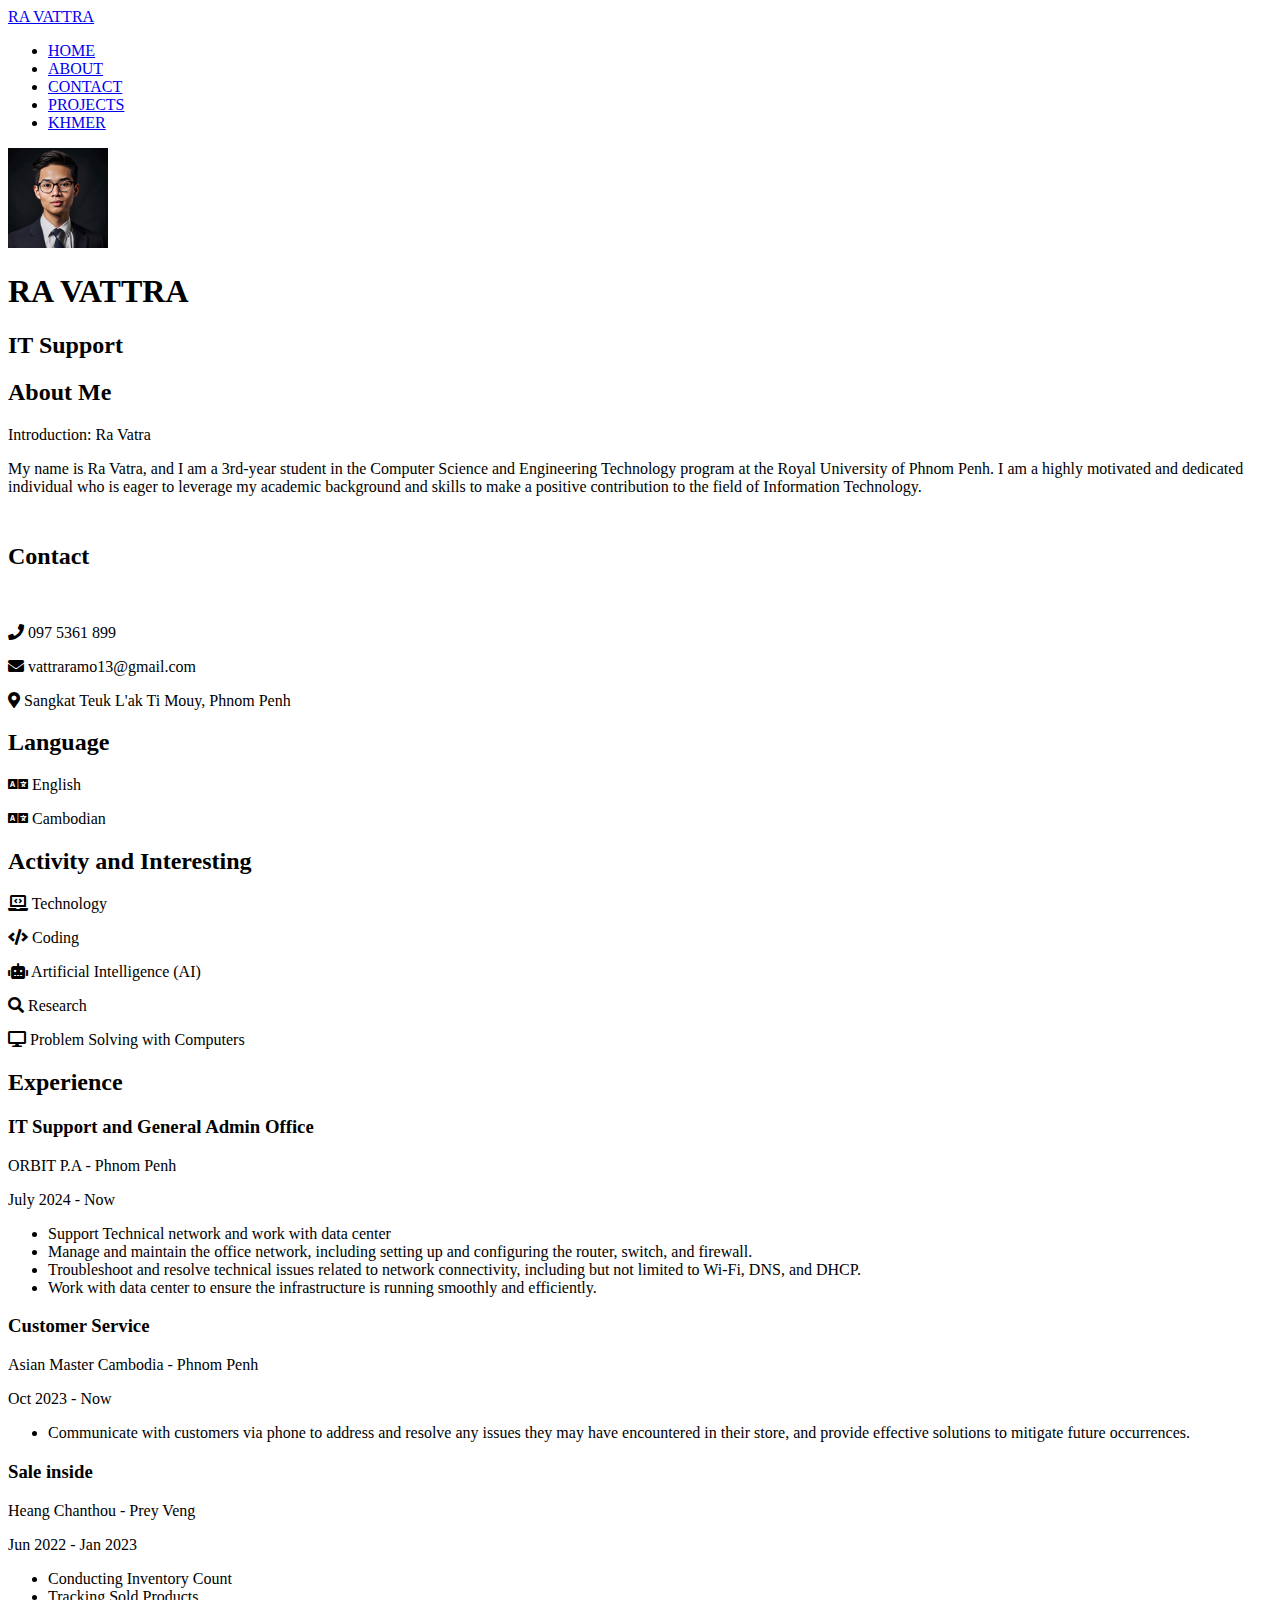
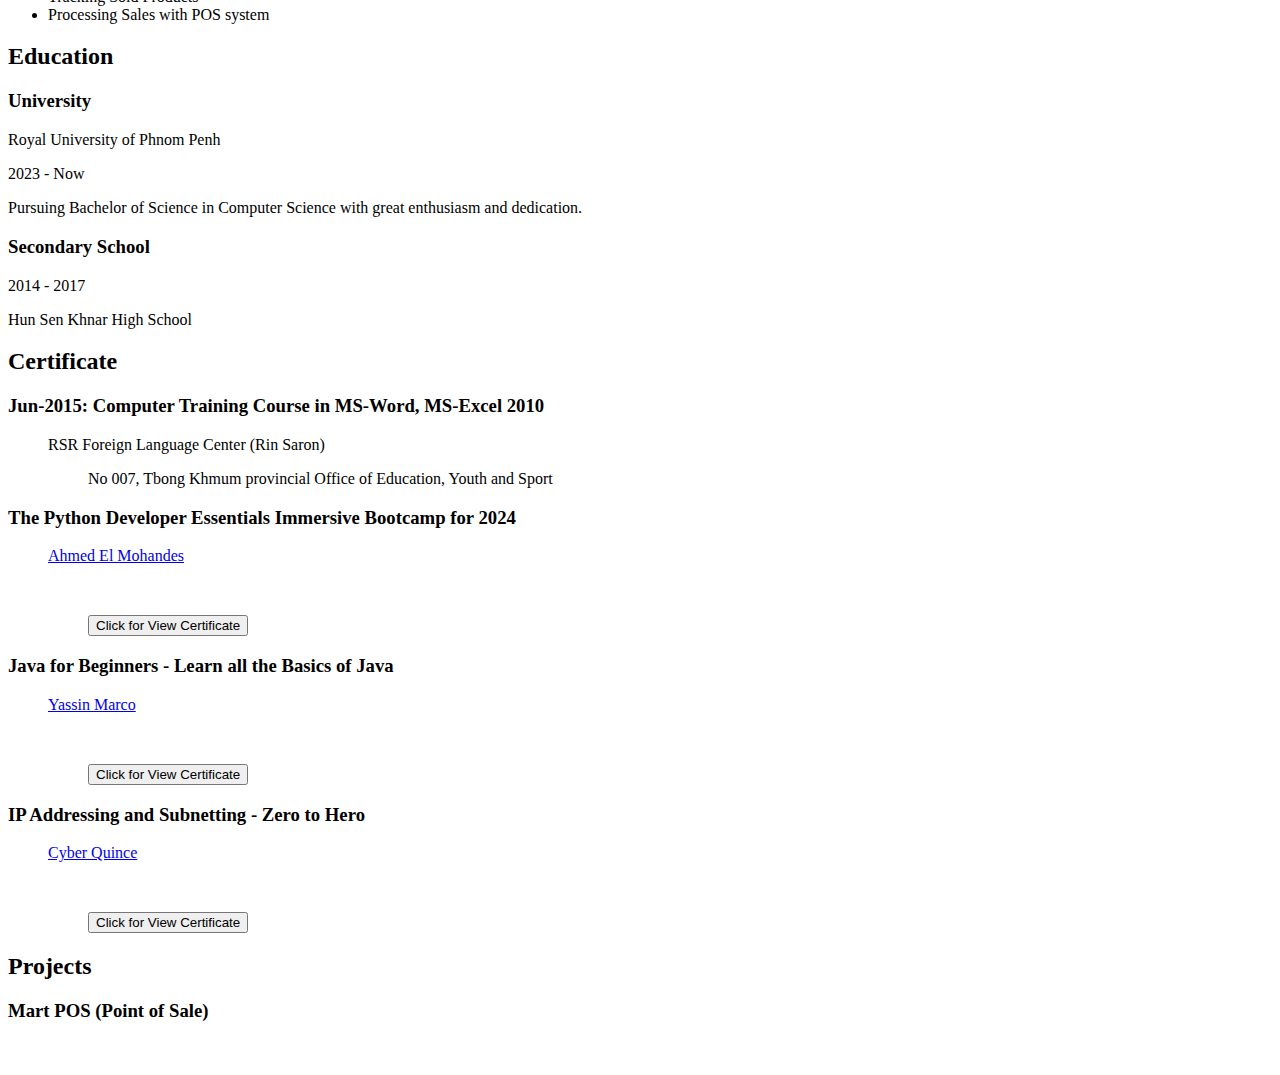
==== index.html @ f2506e22 "All page are auto refresh now I want to disable it." ====
<!DOCTYPE html>
<html lang="en">

<head>
    <meta charset="UTF-8">
    <meta name="robots" content="index, follow">
    <meta name="googlebot" content="index, follow">
    <meta name="google" content="notranslate">
    <meta name="viewport" content="width=device-width, initial-scale=1.0"> <!--use to scale for every devices-->
    <meta name="author" content="Ra Vatra">
    <meta name="description"
        content="Resume: Introduction: Ra Vatra

    My name is Ra Vatra, and I am a 3rd-year student in the Computer Science and Engineering Technology program at the Royal University of Phnom Penh. I am a highly motivated and dedicated individual who is eager to leverage my academic background and skills to make a positive contribution to the field of Information Technology.">
    <meta name="keyword" content="Vattra's Resume Website, Ra Vatra,Vattra F5, Vattra F4, Vattra Ra, Ra Vatra Rupp,">
    <!-- <meta http-equiv="refresh" content="120;url=https://vattraf4.github.io/Portfiliov2/"> -->

    <title>
        Resume-English
    </title>
    <link href="https://cdnjs.cloudflare.com/ajax/libs/font-awesome/5.15.3/css/all.min.css" rel="stylesheet" />
    <link rel="stylesheet" href="resume.css">
    <link rel="icon" href="Source/icon/fav-image.png">
</head>


<body>
    <nav>
        <div class="logo">
            <a href="https://vattraf4.github.io/Portfiliov2/">RA VATTRA</a>
        </div>
        <ul class="menu">
            <li><a href="#">HOME</a></li>
            <li><a href="#about-me">ABOUT</a></li>
            <li><a href="#contact-info">CONTACT</a></li>
            <li><a href="#project-item">PROJECTS</a></li>
            <li><a href="VersionKhmer.html">KHMER</a>
            </li>

        </ul>
    </nav>
    <div class="container">
        <div class="left-section">
            <a href="https://github.com/VattraF4">
                <img alt="Profile picture of Ra Vatra, a third-year Computer Science and Engineering student" class="profile-pic" height="100" src="Source/profile.jpg" width="100" />
            </a>
                
            <div class="name-title" id="name-title">
                <h1>
                    RA VATTRA
                </h1>
                <h2>
                    IT Support
                </h2>
            </div>
            <div class="about-me" id="about-me">
                <h2 class="section-title">
                    About Me
                </h2>
                <p>
                    Introduction: Ra Vatra
                </p>
                <p>
                    My name is Ra Vatra, and I am a 3rd-year student in the Computer Science and Engineering Technology
                    program
                    at the Royal
                    University of Phnom Penh. I am a highly motivated and dedicated individual who is eager to leverage
                    my
                    academic background and skills to make a positive contribution to the field of Information
                    Technology.
                </p>
            </div>
            <div class="contact-info" id="contact-info">
                <h2 class="section-title"><br>
                    Contact
                </h2><br>
                <p>
                    <i class="fas fa-phone">
                    </i>
                    097 5361 899
                </p>
                <p>
                    <i class="fas fa-envelope"> <!-- mail icon-->
                    </i>
                    vattraramo13@gmail.com
                </p>
                <p>
                    <i class="fas fa-map-marker-alt"> <!-- map location icon with cloudfla-->
                    </i>
                    Sangkat Teuk L'ak Ti Mouy, Phnom Penh
                </p>
            </div>
            <div class="languages">
                <h2 class="section-title">
                    Language
                </h2>
                <p>
                    <i class="fas fa-language">
                    </i>
                    English
                </p>
                <p>
                    <i class="fas fa-language">
                    </i>
                    Cambodian
                </p>
            </div>
            <div class="activities">
                <h2 class="section-title">
                    Activity and Interesting
                </h2>
                <p>
                    <i class="fas fa-laptop-code"> <!-- laptop icon-->
                    </i>
                    Technology
                </p>
                <p>
                    <i class="fas fa-code"> <!-- code icon-->
                    </i>
                    Coding
                </p>
                <p>
                    <i class="fas fa-robot"> <!-- robot icon-->
                    </i>
                    Artificial Intelligence (AI)
                </p>
                <p>
                    <i class="fas fa-search"> <!-- search icon-->
                    </i>
                    Research
                </p>
                <p>
                    <i class="fas fa-desktop"> <!-- desktop icon-->
                    </i>
                    Problem Solving with Computers
                </p>
            </div>
        </div>
        <div class="right-section">
            <div class="experience">
                <h2 class="section-title">
                    Experience
                </h2>
                <div class="experience-item">
                    <h3>
                        IT Support and General Admin Office
                    </h3>
                    <p>
                        ORBIT P.A - Phnom Penh
                    </p>
                    <p>
                        July 2024 - Now
                    </p>
                    <ul>

                        <li>Support Technical network and work with data center</li>


                        <li> Manage and maintain the office network, including setting up and configuring the router,
                            switch,
                            and firewall.
                        </li>

                        <li>
                            Troubleshoot and resolve technical issues related to network connectivity, including but not
                            limited to Wi-Fi, DNS, and DHCP.
                        </li>

                        <li>
                            Work with data center to ensure the infrastructure is running smoothly and efficiently.
                        </li>
                    </ul>
                    <!-- <p>
                            Communicate with customers via phone to address and resolve any issues they may have encountered
                            in their store, and provide effective solutions to mitigate future occurrences.
                        </p> -->
                </div>
                <div class="experience-item">
                    <h3>
                        Customer Service
                    </h3>
                    <p>
                        Asian Master Cambodia - Phnom Penh
                    </p>
                    <p>
                        Oct 2023 - Now
                    </p>
                    <ul>
                        <li> Communicate with customers via phone to address and resolve any issues they may have
                            encountered
                            in their store, and provide effective solutions to mitigate future occurrences.
                        </li>
                    </ul>
                </div>
                <div class="experience-item">
                    <h3>
                        Sale inside
                    </h3>
                    <p>
                        Heang Chanthou - Prey Veng
                    </p>
                    <p>
                        Jun 2022 - Jan 2023
                    </p>
                    <ul>
                        <li>
                            Conducting Inventory Count
                        </li>
                        <li>
                            Tracking Sold Products
                        </li>
                        <li>
                            Processing Sales with POS system
                        </li>
                    </ul>
                </div>
            </div>
            <div class="education">
                <h2 class="section-title">
                    Education
                </h2>
                <div class="education-item">
                    <h3>
                        University
                    </h3>
                    <p>Royal University of Phnom Penh</p>
                    <p>
                        2023 - Now
                    </p>
                    <p1>
                        Pursuing Bachelor of Science in Computer Science with great enthusiasm and dedication.
                    </p1>
                </div>
                <div class="education-item">
                    <h3>
                        Secondary School
                    </h3>
                    <p>
                        2014 - 2017
                    </p>
                    <p>
                        Hun Sen Khnar High School
                    </p>
                </div>
            </div>
            <div class="certificates">
                <h2 class="section-title">
                    Certificate
                </h2>
                <section>

                    <div class="certificate-item">
                        <div class="certificate-item">
                            <div class="Academy">

                                <h3>
                                    Jun-2015: Computer Training Course in MS-Word, MS-Excel 2010
                                </h3>

                                <ul>
                                    <p>
                                        RSR Foreign Language Center (Rin Saron)
                                    </p>
                                    <ul>
                                        <p1>
                                            No 007, Tbong Khmum provincial Office of Education, Youth and Sport
                                            <!-- អត្តលេខ​ ០០៧ ខេត្តត្បូងឃ្មុំ ការិយាល័យ អប់រំយុវជន និង កីឡា -->
                                            <!-- អត្តលេខ ០០៧, ការិយាល័យអប់រំ យុវជន និងកីឡា ខេត្តត្បូងឃ្មុំ -->
                                        </p1>
                                    </ul>
                                </ul>
                            </div>
                        </div>
                        <div class="Academy">
                            <h3>
                                The Python Developer Essentials Immersive Bootcamp for 2024
                            </h3>
                            <ul>
                                <p>
                                    <a href="https://www.udemy.com/user/ahmed-ibrahim-94/" rel="noopener noreferrer">Ahmed El Mohandes</a>
                                </p>
                                <ul>
                                    <img src="https://img-c.udemycdn.com/course/240x135/3836058_d68f_8.jpg" alt=""
                                        srcset="https://img-c.udemycdn.com/course/240x135/3836058_d68f_8.jpg 1x, 
                                            https://img-c.udemycdn.com/course/480x270/3836058_d68f_8.jpg 2x">

                                    </img>
                                    <p>
                                        <a href="http://ude.my/UC-ab2c2c1c-1e50-4661-8721-1582f5e55881" target="_blank">
                                            <button class="button"> Click for View Certificate</button>

                                            <!-- http://ude.my/UC-ab2c2c1c-1e50-4661-8721-1582f5e55881 -->
                                        </a>
                                    </p>
                                </ul>
                            </ul>

                        </div>
                    </div>
                    <div class="certificate-item">
                        <div class="Academy">
                            <h3>
                                Java for Beginners - Learn all the Basics of Java
                            </h3>
                            <ul>
                                <p>
                                    <a href="https://www.udemy.com/user/ataouyl-yassin/" rel="noopener noreferrer"> Yassin Marco</a>

                                </p>
                                <ul>
                                    <img src="https://img-c.udemycdn.com/course/240x135/3765238_b5df.jpg"
                                        srcset="https://img-c.udemycdn.com/course/240x135/3765238_b5df.jpg 1x, https://img-c.udemycdn.com/course/480x270/3765238_b5df.jpg 2x"
                                        alt=""></img>
                                    <p>
                                        <a href="http://ude.my/UC-34c1ab72-f7eb-4835-ba81-f501e164a16b" target="_blank">
                                            <button class="button"> Click for View Certificate</button>
                                        </a>
                                    </p>
                                </ul>
                            </ul>
                        </div>
                    </div>

                    <div class="certificate-item">

                        <div class="Academy">
                            <h3>
                                IP Addressing and Subnetting - Zero to Hero
                            </h3>
                            <ul>
                                <p>
                                    <a href="https://www.udemy.com/user/cyberquince/" rel="noopener noreferrer"> Cyber Quince</a>
                                </p>
                                <ul>
                                    <img src="https://img-c.udemycdn.com/course/240x135/2205700_7e0c_5.jpg"
                                        srcset="https://img-c.udemycdn.com/course/240x135/2205700_7e0c_5.jpg 1x, https://img-c.udemycdn.com/course/480x270/2205700_7e0c_5.jpg 2x"
                                        alt=""></img>
                                    <p>
                                        <a href=" http://ude.my/UC-e1a15b1d-4b91-4d9f-9cbc-80ab2ee92681"
                                            target="_blank">
                                            <!-- http://ude.my/UC-e1a15b1d-4b91-4d9f-9cbc-80ab2ee92681 -->
                                            <button class="button"> Click for View Certificate</button>

                                        </a>
                                    </p>
                                </ul>
                            </ul>
                        </div>
                    </div>
                </section>
            </div>
            <div>
                <h2 class="section-title">
                    Projects
                </h2>
                <div class="project-item" id="project-item">
                    <h3>
                        Mart POS (Point of Sale)
                    </h3>
                    <p>
                        <a href="https://github.com/Ravatra/Project-1" style="color: #ffffff;">
                            https://github.com/Ravatra/Project-1
                        </a>
                    </p>
                </div>
            </div>
        </div>
</body>

</html>
<!-- <div class="certificate-item">
                                <h3>
                                    Jun-2015: Computer Training Course in MS-Word, MS-Excel 2010
                                </h3>
                                <ul>
                
                                    <li>
                                        RSR Foreign Language Center (Rin Saron)
                                    </li>
                                    <li>
                                        No 007, Tbong Khmum provincial Office of Education, Youth and Sport
                                    </li>
                                </ul>
</div> -->
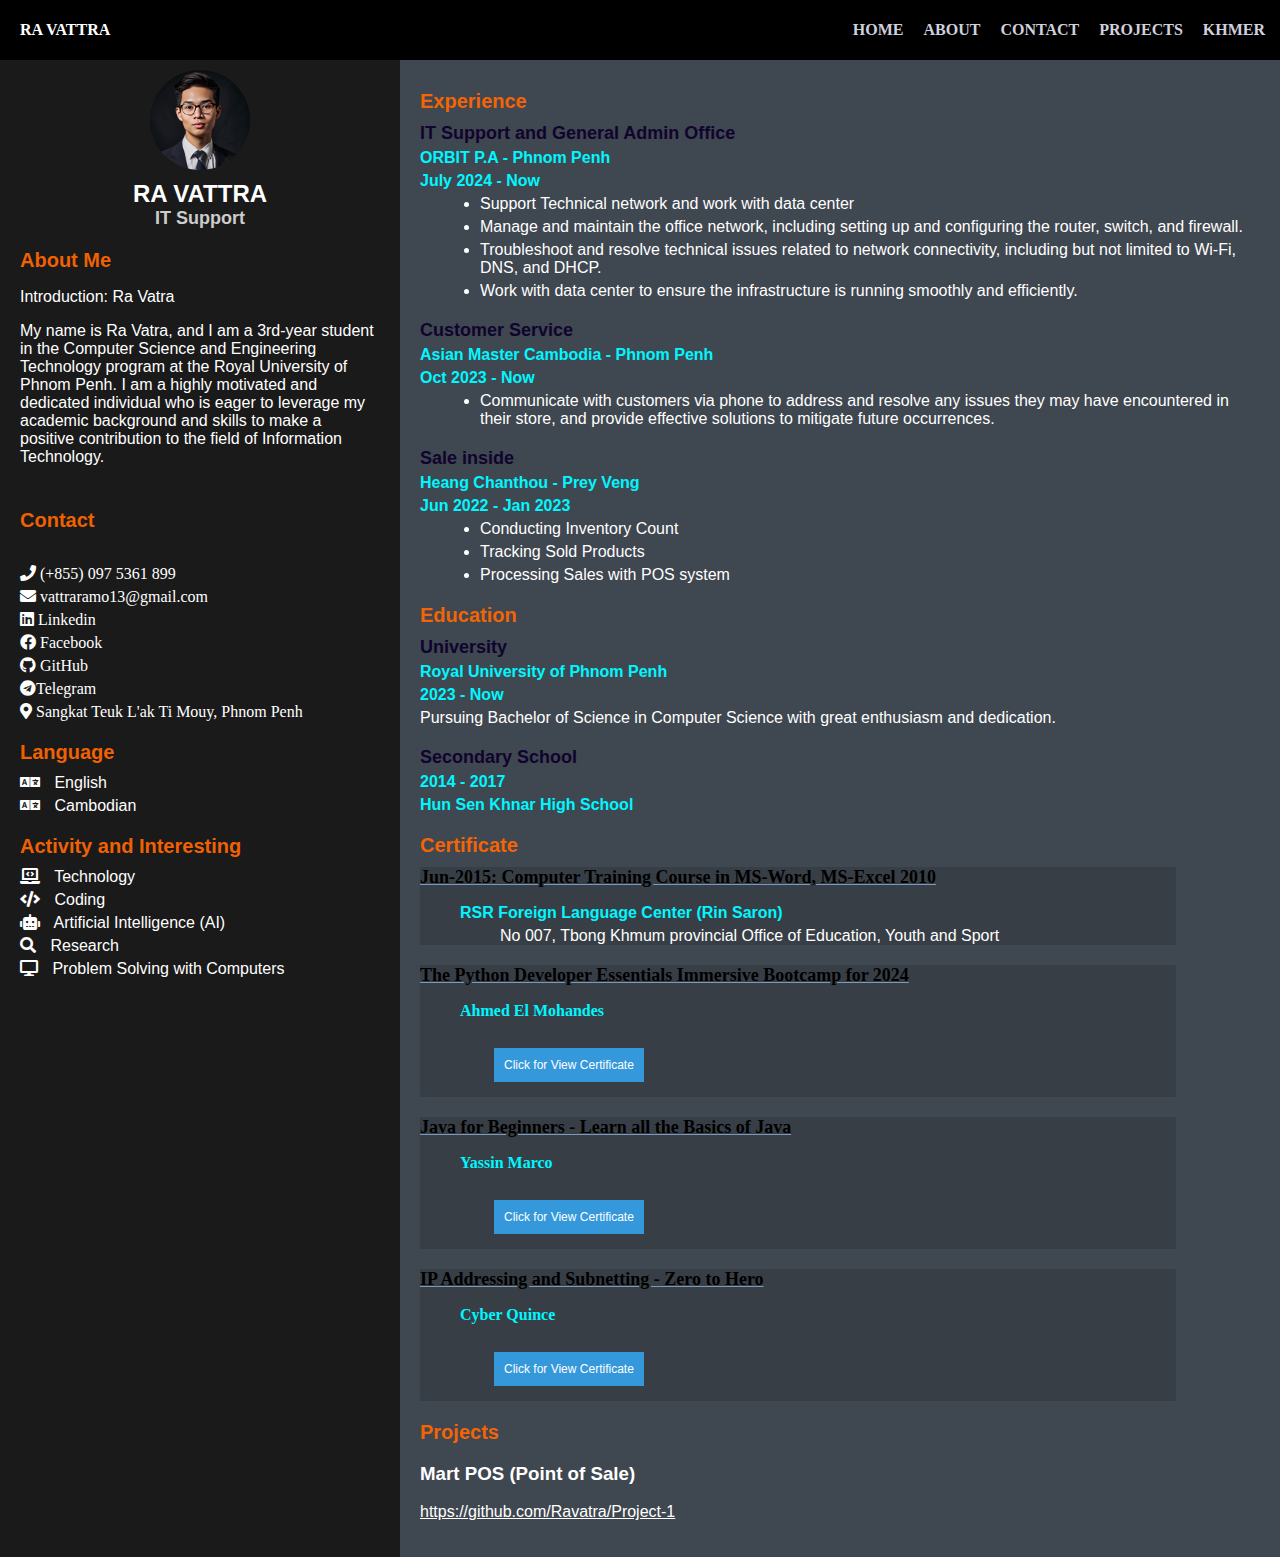
==== commit ce1abb26: "I try to add logo image for google search and chagne color menu" ====
--- a/index.html
+++ b/index.html
@@ -6,18 +6,27 @@
     <meta name="robots" content="index, follow">
     <meta name="googlebot" content="index, follow">
     <meta name="google" content="notranslate">
+
+    <meta property="og:image" content="https://vattraf4.github.io/Ra-Vattra-Resume-Kh-and-Eng/Source/icon/fav-image.png">
+    <meta property="og:image:width" content="1200">
+    <meta property="og:image:height" content="630">
+    
+
+    <meta name="google-site-verification" content="Sg8ZPAcz3nAm1EC-EIJyOjhOeuacavsEhD_hMCRXMwI" />
     <meta name="viewport" content="width=device-width, initial-scale=1.0"> <!--use to scale for every devices-->
     <meta name="author" content="Ra Vatra">
     <meta name="description"
-        content="Resume: Introduction: Ra Vatra
-
-    My name is Ra Vatra, and I am a 3rd-year student in the Computer Science and Engineering Technology program at the Royal University of Phnom Penh. I am a highly motivated and dedicated individual who is eager to leverage my academic background and skills to make a positive contribution to the field of Information Technology.">
-    <meta name="keyword" content="Vattra's Resume Website, Ra Vatra,Vattra F5, Vattra F4, Vattra Ra, Ra Vatra Rupp,">
+        content="Explore Ra Vattra's online resume, an IT student at RUPP with a passion for coding and GitHub projects like VattraF4. As a dedicated Computer Science and Engineering student at the Royal University of Phnom Penh, I aim to make a positive impact in Information Technology through my skills and academic background." />
+
+    <meta name="keywords"
+        content="Ra Vattra, Vattra's Resume Website, VattraF4, Vattra F5, Vattra Ra, Ra Vattra RUPP, IT student at RUPP, Vattra coding projects" />
     <!-- <meta http-equiv="refresh" content="120;url=https://vattraf4.github.io/Portfiliov2/"> -->
 
     <title>
-        Resume-English
+        Ra Vattra - IT and Coding Portfolio | RUPP Student
     </title>
+    <script src="script.js"></script>
+
     <link href="https://cdnjs.cloudflare.com/ajax/libs/font-awesome/5.15.3/css/all.min.css" rel="stylesheet" />
     <link rel="stylesheet" href="resume.css">
     <link rel="icon" href="Source/icon/fav-image.png">
@@ -42,9 +51,10 @@
     <div class="container">
         <div class="left-section">
             <a href="https://github.com/VattraF4">
-                <img alt="Profile picture of Ra Vatra, a third-year Computer Science and Engineering student" class="profile-pic" height="100" src="Source/profile.jpg" width="100" />
+                <img alt="Profile picture of Ra Vatra, a third-year Computer Science and Engineering student"
+                    class="profile-pic" height="100" src="Source/profile.jpg" width="100" />
             </a>
-                
+
             <div class="name-title" id="name-title">
                 <h1>
                     RA VATTRA
@@ -76,18 +86,41 @@
                 </h2><br>
                 <p>
                     <i class="fas fa-phone">
-                    </i>
-                    097 5361 899
+                        <a href="tel:0975361899" alt="Vattra's number phone">(+855) 097 5361 899</a>
+                    </i>
                 </p>
                 <p>
                     <i class="fas fa-envelope"> <!-- mail icon-->
-                    </i>
-                    vattraramo13@gmail.com
+                        <a href="mailto:vattraramo13@gmail.com" alt="Vattra's email address">vattraramo13@gmail.com</a>
+                    </i>
+                </p>
+                <p>
+                    <i class="fab fa-linkedin" alt="Vattra's linkedin profile">
+                        <a href="https://www.linkedin.com/in/vattra-ra-3483b528b/">Linkedin</a>
+                    </i>
+                </p>
+                <p>
+                    <i class="fab fa-facebook"
+                        alt="Vattra's facebook profile. His username is @LeaderF5 or URL: www.facebook.com/LeaderF5">
+                        <a href="https://www.facebook.com/LeaderF5/">Facebook</a>
+                    </i>
+                </p>
+                <p>
+                    <i class="fab fa-github" alt="Vattra's github profile @VattraF4 or VattraF4">
+                        <a href="https://github.com/VattraF4">GitHub</a>
+                    </i>
+
+                </p>
+                <p>
+                    <i class="fab fa-telegram"
+                        alt="Vattra's telegram profile @Vattra_F5 or URL: t.me/Vattra_F5. He is a student of RUPP.">Telegram</i>
                 </p>
                 <p>
                     <i class="fas fa-map-marker-alt"> <!-- map location icon with cloudfla-->
-                    </i>
-                    Sangkat Teuk L'ak Ti Mouy, Phnom Penh
+                        <a alt="Vattra's address for temporary location"
+                            href="https://maps.app.goo.gl/Xv3Gf2BBr2Lmb8Nf9" target="_blank"> Sangkat Teuk L'ak Ti Mouy,
+                            Phnom Penh</a>
+                    </i>
                 </p>
             </div>
             <div class="languages">
@@ -277,7 +310,8 @@
                             </h3>
                             <ul>
                                 <p>
-                                    <a href="https://www.udemy.com/user/ahmed-ibrahim-94/" rel="noopener noreferrer">Ahmed El Mohandes</a>
+                                    <a href="https://www.udemy.com/user/ahmed-ibrahim-94/"
+                                        rel="noopener noreferrer">Ahmed El Mohandes</a>
                                 </p>
                                 <ul>
                                     <img src="https://img-c.udemycdn.com/course/240x135/3836058_d68f_8.jpg" alt=""
@@ -304,7 +338,8 @@
                             </h3>
                             <ul>
                                 <p>
-                                    <a href="https://www.udemy.com/user/ataouyl-yassin/" rel="noopener noreferrer"> Yassin Marco</a>
+                                    <a href="https://www.udemy.com/user/ataouyl-yassin/" rel="noopener noreferrer">
+                                        Yassin Marco</a>
 
                                 </p>
                                 <ul>
@@ -329,7 +364,8 @@
                             </h3>
                             <ul>
                                 <p>
-                                    <a href="https://www.udemy.com/user/cyberquince/" rel="noopener noreferrer"> Cyber Quince</a>
+                                    <a href="https://www.udemy.com/user/cyberquince/" rel="noopener noreferrer"> Cyber
+                                        Quince</a>
                                 </p>
                                 <ul>
                                     <img src="https://img-c.udemycdn.com/course/240x135/2205700_7e0c_5.jpg"
--- a/resume.css
+++ b/resume.css
@@ -0,0 +1,246 @@
+   body {
+       font-family: 'Arial', sans-serif;
+       margin: 0;
+       padding: 0;
+       background-color: #1a1a1a;
+       color: #ffffff;
+   }
+
+   .container {
+       display: flex;
+       flex-direction: row;
+       width: 100%;
+       margin-top: 50px;
+   }
+
+   nav {
+       background-color: black;
+
+       display: flex;
+       justify-content: space-between;
+       align-items: center;
+       padding: 10px 20px;
+       position: fixed;
+       top: 0;
+       width: 100%;
+       height: 40px;
+   }
+
+   .logo a {
+       text-decoration: none;
+       color: white;
+       list-style-type: none;
+       font-weight: bold;
+       transition: color 0.3, transform 0.4;
+       font-family: 'Times New Roman', Times, serif;
+
+   }
+
+   .logo a:hover {
+       color: #011ec5dc;
+       transform: scale(1.2);
+   }
+
+   .menu {
+       list-style-type: none;
+       display: flex;
+       background-color: black;
+       margin-right: 15px;
+   }
+
+   .menu li {
+       margin-right: 20px;
+   }
+
+   .menu li a {
+       text-decoration: none;
+       color: #cfd1dd;
+       font-weight: bold;
+       transition: color 0.3s;
+       font-family: 'Times New Roman', Times, serif;
+   }
+
+   .menu a:hover {
+       color: #007bff;
+   }
+
+   .left-section {
+       background-color: #1a1a1a;
+       width: 30%;
+       padding: 20px;
+   }
+
+   .right-section {
+       background-color: #3f4750;
+       width: 70%;
+       padding: 20px;
+   }
+
+   .profile-pic {
+       width: 100px;
+       height: 100px;
+       border-radius: 50%;
+       margin: 0 auto;
+       display: block;
+   }
+
+   /* name and title */
+   .name-title {
+       text-align: center;
+       margin-top: 10px;
+   }
+
+   .name-title h1 {
+       margin: 0;
+       font-size: 24px;
+   }
+
+   .name-title h2 {
+       margin: 0;
+       font-size: 18px;
+       color: #cccccc;
+   }
+
+   .section-title {
+       font-size: 20px;
+       margin-top: 20px;
+       margin-bottom: 10px;
+       color: #ff6600f3;
+   }
+
+   /* Contact Information Style is here */
+   .contact-info,
+   .languages,
+   .activities {
+       margin-top: 20px;
+   }
+
+   .contact-info p,
+   .languages p,
+   .activities p {
+       margin: 5px 0;
+   }
+
+   .contact-info i,
+   .languages i,
+   .activities i {
+       margin-right: 10px;
+   }
+
+   .contact-info p i a {
+       text-decoration: none;
+       color: white;
+       font-weight: normal;
+   }
+
+   .contact-info p i a:hover {
+       color: #00f7ff;
+   }
+
+   .experience,
+   .education,
+   .certificates {
+       margin-top: 20px;
+   }
+
+   .experience-item,
+   .education-item,
+   .certificate-item {
+       margin-bottom: 20px;
+   }
+
+   .experience-item h3,
+   .education-item h3,
+   .certificate-item h3 {
+       margin: 0;
+       font-size: 18px;
+       color: #10042e;
+
+   }
+
+   .experience-item p,
+   .education-item p,
+   .certificate-item p {
+       margin: 5px 0;
+       /* text-decoration: underline; */
+       font-weight: bold;
+       color: #00f7ff;
+
+   }
+
+   .certificate-item a {
+       text-decoration: none;
+       transition: color 0.3s;
+       font-family: 'Times New Roman', Times, serif;
+
+   }
+
+   .experience-item ul {
+       list-style-type: disc;
+       margin: 5px 0 0 20px;
+   }
+
+   .experience-item ul li {
+       margin: 5px 0;
+   }
+
+   .Academy {
+       background-color: #0000001e;
+       width: 90%;
+
+   }
+
+   .Academy h3 {
+       color: #000000;
+       font-family: 'Koulen', cursive;
+       text-decoration: underline #7a9abd;
+   }
+
+   .Academy ul p a {
+       color: #00f7ff;
+       transition: scale(1.0);
+   }
+
+   .Academy ul p a:hover {
+       color: #00f7ff;
+       text-shadow: 2px 5px 3px #0000007a;
+       transform: scale(1.5);
+   }
+
+   .Academy ul ul p a {
+
+       color: white;
+       font-family: 'Khmer S1', cursive;
+       transition: transform 0.3s;
+       transform: scale(1.0);
+   }
+
+   .Academy ul ul a:hover {
+       color: #cdcfd1;
+       /* color: #007bff; */
+       text-shadow: 2px 5px 3px #0000007a;
+       transform: scale(1.5);
+   }
+
+   .Academy ul ul p a button {
+       background-color: #3498db;
+       color: white;
+       padding: 10px;
+       font-size: 12px;
+       border: none;
+       cursor: pointer;
+       transition: transform 0.9s;
+       margin-bottom: 15px;
+       margin-left: -6px;
+   }
+
+   .Academy ul ul p a button:hover {
+       transform: scale(1.019);
+       text-shadow: 2px 5px 3px #0000007a;
+   }
+
+   .Academy img {
+    width: auto;
+    height: auto;
+    margin-left: -5px;
+}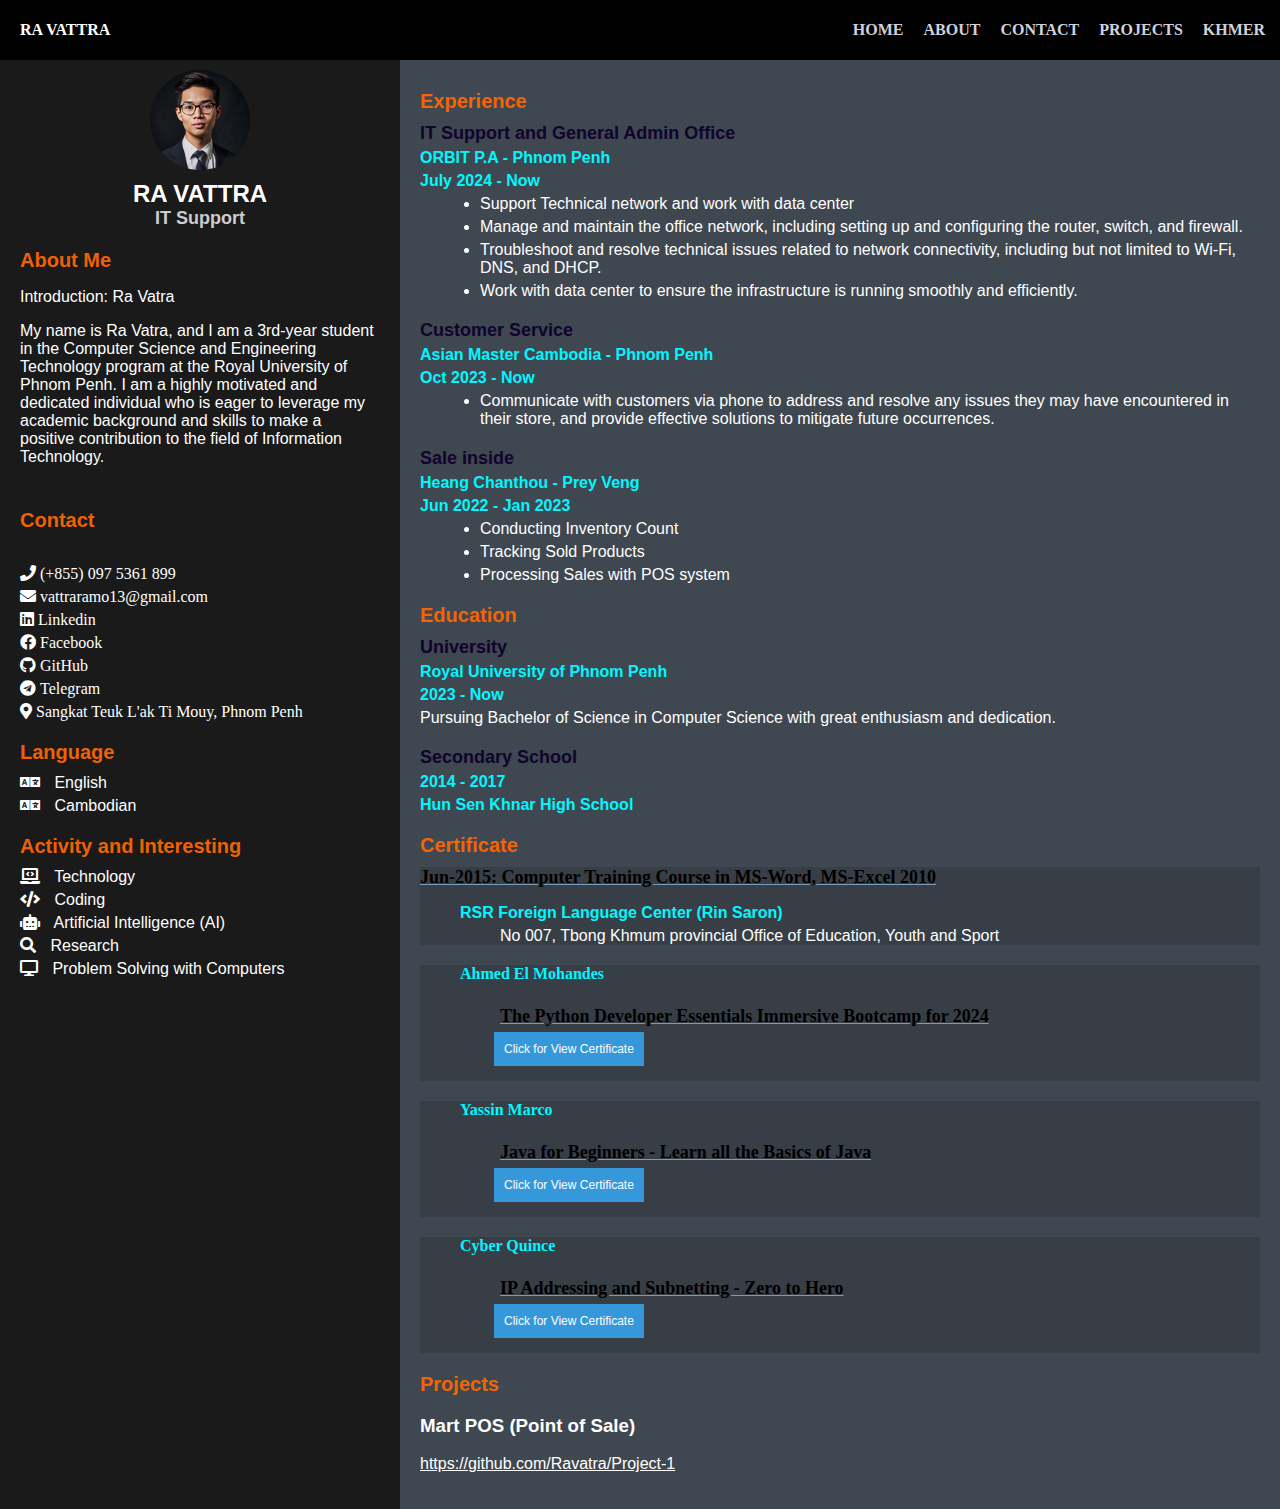
==== commit 0cf2a807: "I fix backgound image" ====
--- a/index.html
+++ b/index.html
@@ -7,10 +7,11 @@
     <meta name="googlebot" content="index, follow">
     <meta name="google" content="notranslate">
 
-    <meta property="og:image" content="https://vattraf4.github.io/Ra-Vattra-Resume-Kh-and-Eng/Source/icon/fav-image.png">
+    <meta property="og:image"
+        content="https://vattraf4.github.io/Ra-Vattra-Resume-Kh-and-Eng/Source/icon/fav-image.png">
     <meta property="og:image:width" content="1200">
     <meta property="og:image:height" content="630">
-    
+
 
     <meta name="google-site-verification" content="Sg8ZPAcz3nAm1EC-EIJyOjhOeuacavsEhD_hMCRXMwI" />
     <meta name="viewport" content="width=device-width, initial-scale=1.0"> <!--use to scale for every devices-->
@@ -29,7 +30,7 @@
 
     <link href="https://cdnjs.cloudflare.com/ajax/libs/font-awesome/5.15.3/css/all.min.css" rel="stylesheet" />
     <link rel="stylesheet" href="resume.css">
-    <link rel="icon" href="Source/icon/fav-image.png">
+    <link rel="icon" href="Source/icon/fav-image.png" type="image/x-icon">
 </head>
 
 
@@ -113,7 +114,9 @@
                 </p>
                 <p>
                     <i class="fab fa-telegram"
-                        alt="Vattra's telegram profile @Vattra_F5 or URL: t.me/Vattra_F5. He is a student of RUPP.">Telegram</i>
+                        alt="Vattra's telegram profile @Vattra_F5 or URL: t.me/Vattra_F5. He is a student of RUPP.">
+                        <a href="https://t.me/Vattra_F5">Telegram</a>
+                    </i>
                 </p>
                 <p>
                     <i class="fas fa-map-marker-alt"> <!-- map location icon with cloudfla-->
@@ -305,9 +308,7 @@
                             </div>
                         </div>
                         <div class="Academy">
-                            <h3>
-                                The Python Developer Essentials Immersive Bootcamp for 2024
-                            </h3>
+                           
                             <ul>
                                 <p>
                                     <a href="https://www.udemy.com/user/ahmed-ibrahim-94/"
@@ -319,6 +320,9 @@
                                             https://img-c.udemycdn.com/course/480x270/3836058_d68f_8.jpg 2x">
 
                                     </img>
+                                    <h3>
+                                        The Python Developer Essentials Immersive Bootcamp for 2024
+                                    </h3>
                                     <p>
                                         <a href="http://ude.my/UC-ab2c2c1c-1e50-4661-8721-1582f5e55881" target="_blank">
                                             <button class="button"> Click for View Certificate</button>
@@ -333,19 +337,19 @@
                     </div>
                     <div class="certificate-item">
                         <div class="Academy">
-                            <h3>
-                                Java for Beginners - Learn all the Basics of Java
-                            </h3>
+
                             <ul>
                                 <p>
                                     <a href="https://www.udemy.com/user/ataouyl-yassin/" rel="noopener noreferrer">
                                         Yassin Marco</a>
-
                                 </p>
                                 <ul>
                                     <img src="https://img-c.udemycdn.com/course/240x135/3765238_b5df.jpg"
                                         srcset="https://img-c.udemycdn.com/course/240x135/3765238_b5df.jpg 1x, https://img-c.udemycdn.com/course/480x270/3765238_b5df.jpg 2x"
                                         alt=""></img>
+                                    <h3>
+                                        Java for Beginners - Learn all the Basics of Java
+                                    </h3>
                                     <p>
                                         <a href="http://ude.my/UC-34c1ab72-f7eb-4835-ba81-f501e164a16b" target="_blank">
                                             <button class="button"> Click for View Certificate</button>
@@ -359,9 +363,7 @@
                     <div class="certificate-item">
 
                         <div class="Academy">
-                            <h3>
-                                IP Addressing and Subnetting - Zero to Hero
-                            </h3>
+
                             <ul>
                                 <p>
                                     <a href="https://www.udemy.com/user/cyberquince/" rel="noopener noreferrer"> Cyber
@@ -371,6 +373,9 @@
                                     <img src="https://img-c.udemycdn.com/course/240x135/2205700_7e0c_5.jpg"
                                         srcset="https://img-c.udemycdn.com/course/240x135/2205700_7e0c_5.jpg 1x, https://img-c.udemycdn.com/course/480x270/2205700_7e0c_5.jpg 2x"
                                         alt=""></img>
+                                    <h3>
+                                        IP Addressing and Subnetting - Zero to Hero
+                                    </h3>
                                     <p>
                                         <a href=" http://ude.my/UC-e1a15b1d-4b91-4d9f-9cbc-80ab2ee92681"
                                             target="_blank">
--- a/resume.css
+++ b/resume.css
@@ -186,7 +186,7 @@
 
    .Academy {
        background-color: #0000001e;
-       width: 90%;
+       width: 100%;
 
    }
 
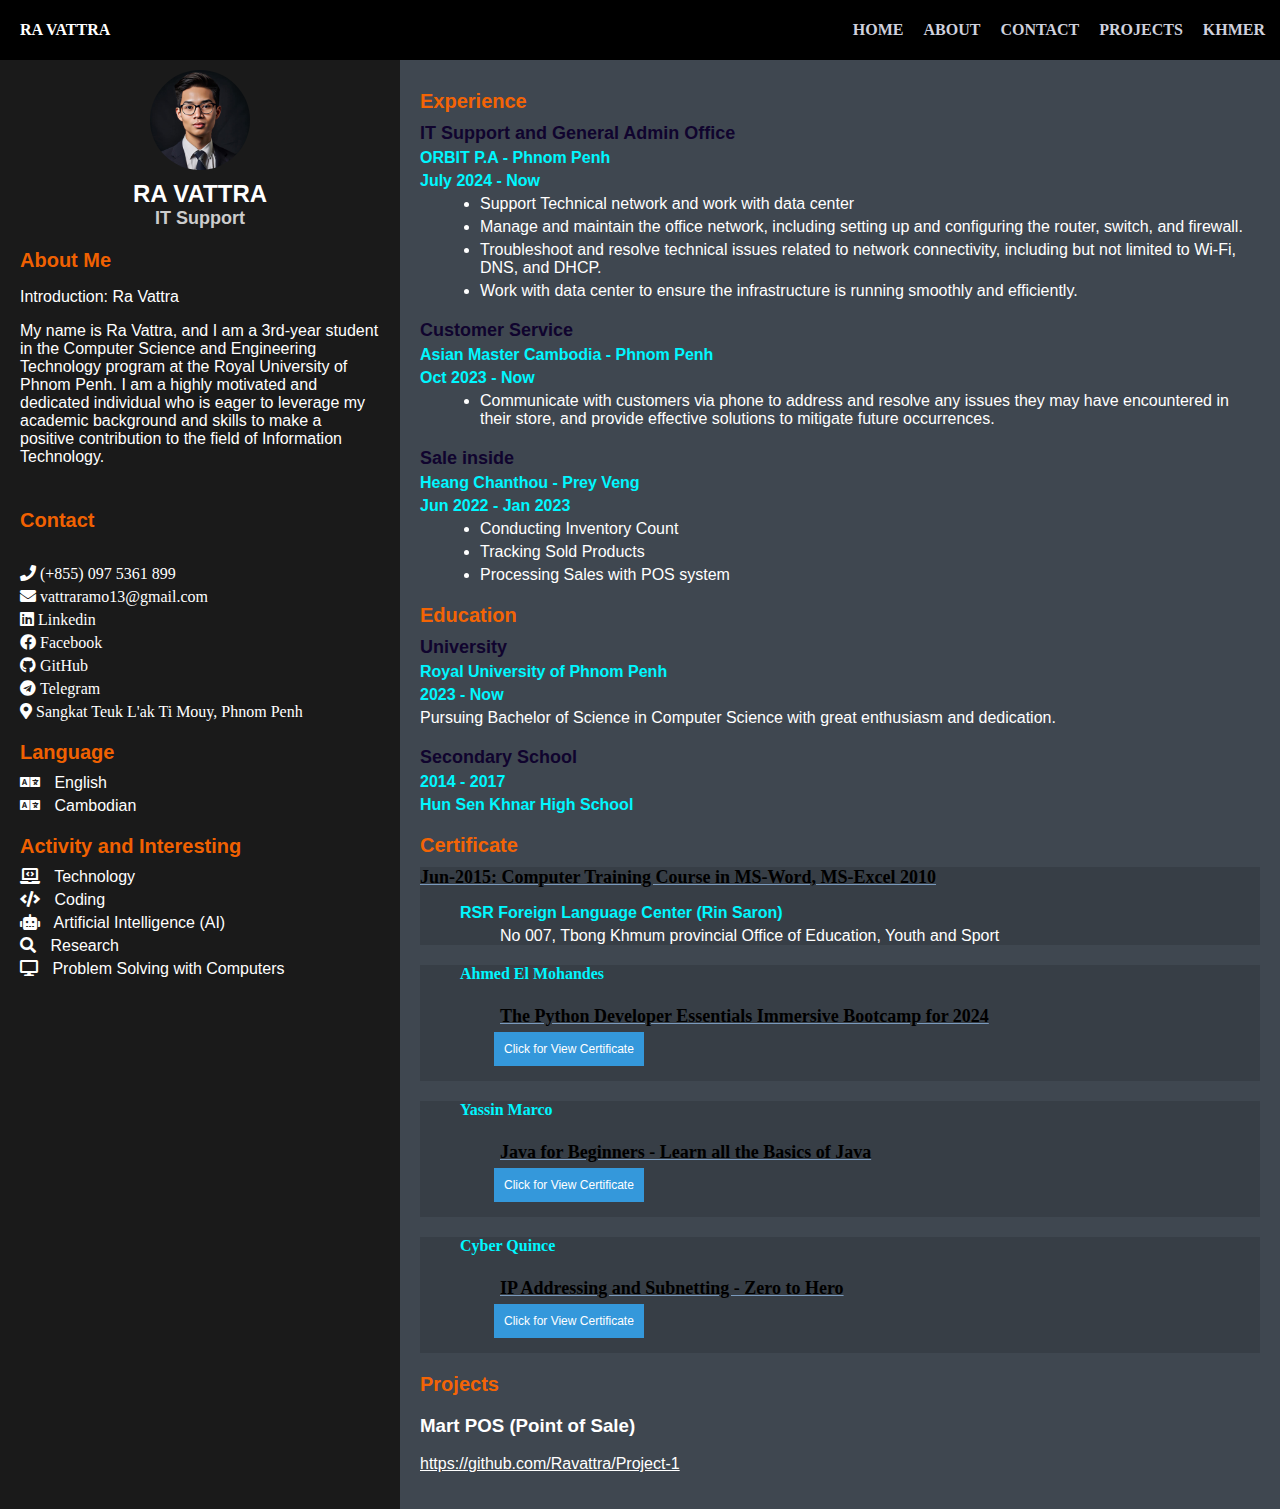
==== commit b648630c: "Fix my name that spelling in wrong" ====
--- a/index.html
+++ b/index.html
@@ -15,7 +15,7 @@
 
     <meta name="google-site-verification" content="Sg8ZPAcz3nAm1EC-EIJyOjhOeuacavsEhD_hMCRXMwI" />
     <meta name="viewport" content="width=device-width, initial-scale=1.0"> <!--use to scale for every devices-->
-    <meta name="author" content="Ra Vatra">
+    <meta name="author" content="Ra Vattra">
     <meta name="description"
         content="Explore Ra Vattra's online resume, an IT student at RUPP with a passion for coding and GitHub projects like VattraF4. As a dedicated Computer Science and Engineering student at the Royal University of Phnom Penh, I aim to make a positive impact in Information Technology through my skills and academic background." />
 
@@ -52,7 +52,7 @@
     <div class="container">
         <div class="left-section">
             <a href="https://github.com/VattraF4">
-                <img alt="Profile picture of Ra Vatra, a third-year Computer Science and Engineering student"
+                <img alt="Profile picture of Ra Vattra, a third-year Computer Science and Engineering student"
                     class="profile-pic" height="100" src="Source/profile.jpg" width="100" />
             </a>
 
@@ -69,10 +69,10 @@
                     About Me
                 </h2>
                 <p>
-                    Introduction: Ra Vatra
-                </p>
-                <p>
-                    My name is Ra Vatra, and I am a 3rd-year student in the Computer Science and Engineering Technology
+                    Introduction: Ra Vattra
+                </p>
+                <p>
+                    My name is Ra Vattra, and I am a 3rd-year student in the Computer Science and Engineering Technology
                     program
                     at the Royal
                     University of Phnom Penh. I am a highly motivated and dedicated individual who is eager to leverage
@@ -399,8 +399,8 @@
                         Mart POS (Point of Sale)
                     </h3>
                     <p>
-                        <a href="https://github.com/Ravatra/Project-1" style="color: #ffffff;">
-                            https://github.com/Ravatra/Project-1
+                        <a href="https://github.com/Ravattra/Project-1" style="color: #ffffff;">
+                            https://github.com/Ravattra/Project-1
                         </a>
                     </p>
                 </div>
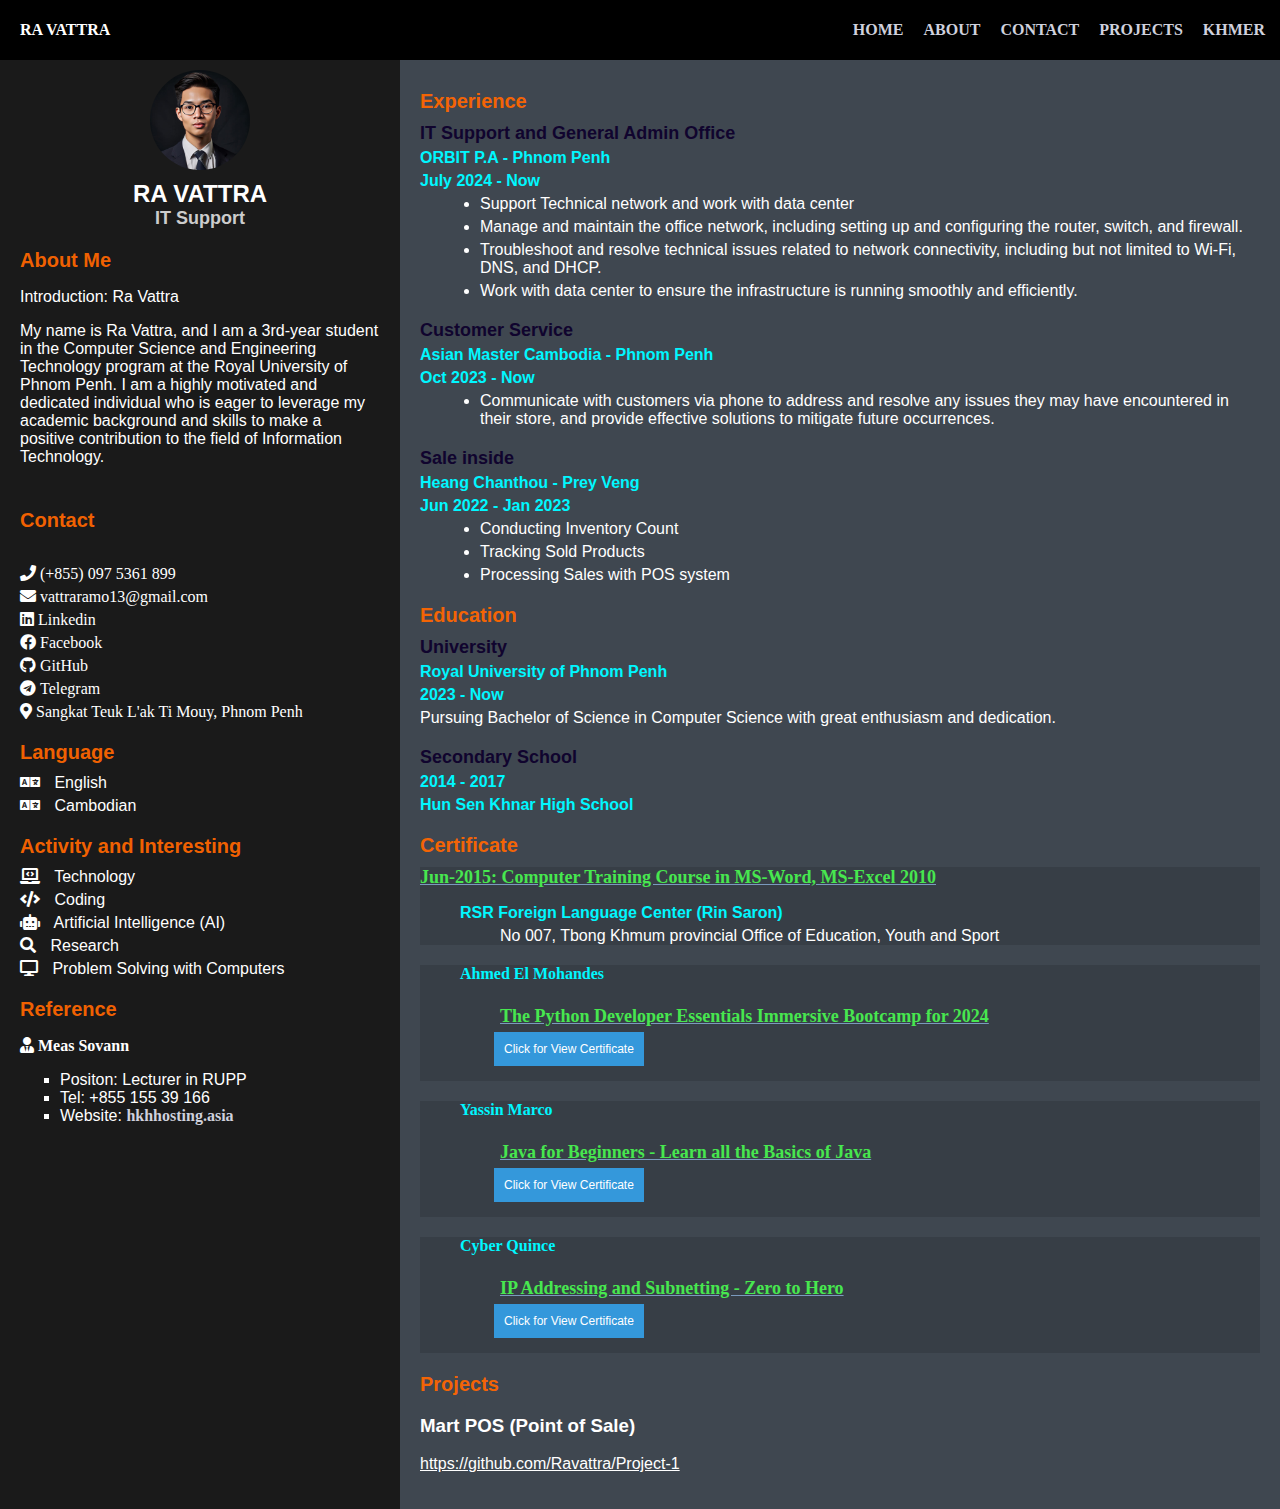
==== commit 1bdf8c3e: "Update Reference" ====
--- a/index.html
+++ b/index.html
@@ -126,6 +126,7 @@
                     </i>
                 </p>
             </div>
+
             <div class="languages">
                 <h2 class="section-title">
                     Language
@@ -141,6 +142,7 @@
                     Cambodian
                 </p>
             </div>
+
             <div class="activities">
                 <h2 class="section-title">
                     Activity and Interesting
@@ -171,6 +173,23 @@
                     Problem Solving with Computers
                 </p>
             </div>
+
+            <div class="Reference">
+                <h2 class="section-title">
+                    Reference
+                </h2>
+                <p>
+                    <i class="fas fa-user-tie">
+                        Meas Sovann
+                    </i>
+                </p>
+                <ul>
+                    <li>Positon: Lecturer in RUPP</li>
+                    <li>Tel: +855 155 39 166</li>
+                    <li>Website: <a href="http://khhosting.asia/sovann.html">hkhhosting.asia</a></li>
+                </ul>
+            </div>
+
         </div>
         <div class="right-section">
             <div class="experience">
@@ -308,7 +327,7 @@
                             </div>
                         </div>
                         <div class="Academy">
-                           
+
                             <ul>
                                 <p>
                                     <a href="https://www.udemy.com/user/ahmed-ibrahim-94/"
--- a/resume.css
+++ b/resume.css
@@ -69,6 +69,19 @@
        width: 30%;
        padding: 20px;
    }
+   /* .left-section a {
+       
+   } */
+   .Reference ul li {
+       list-style-type: square;
+   }
+   .Reference a {
+       text-decoration: none;
+       color: #cfd1dd;
+       font-weight: bold;
+       transition: color 0.3s;
+       font-family: 'Times New Roman', Times, serif;
+   }
 
    .right-section {
        background-color: #3f4750;
@@ -191,7 +204,7 @@
    }
 
    .Academy h3 {
-       color: #000000;
+       color: #47e74f;
        font-family: 'Koulen', cursive;
        text-decoration: underline #7a9abd;
    }
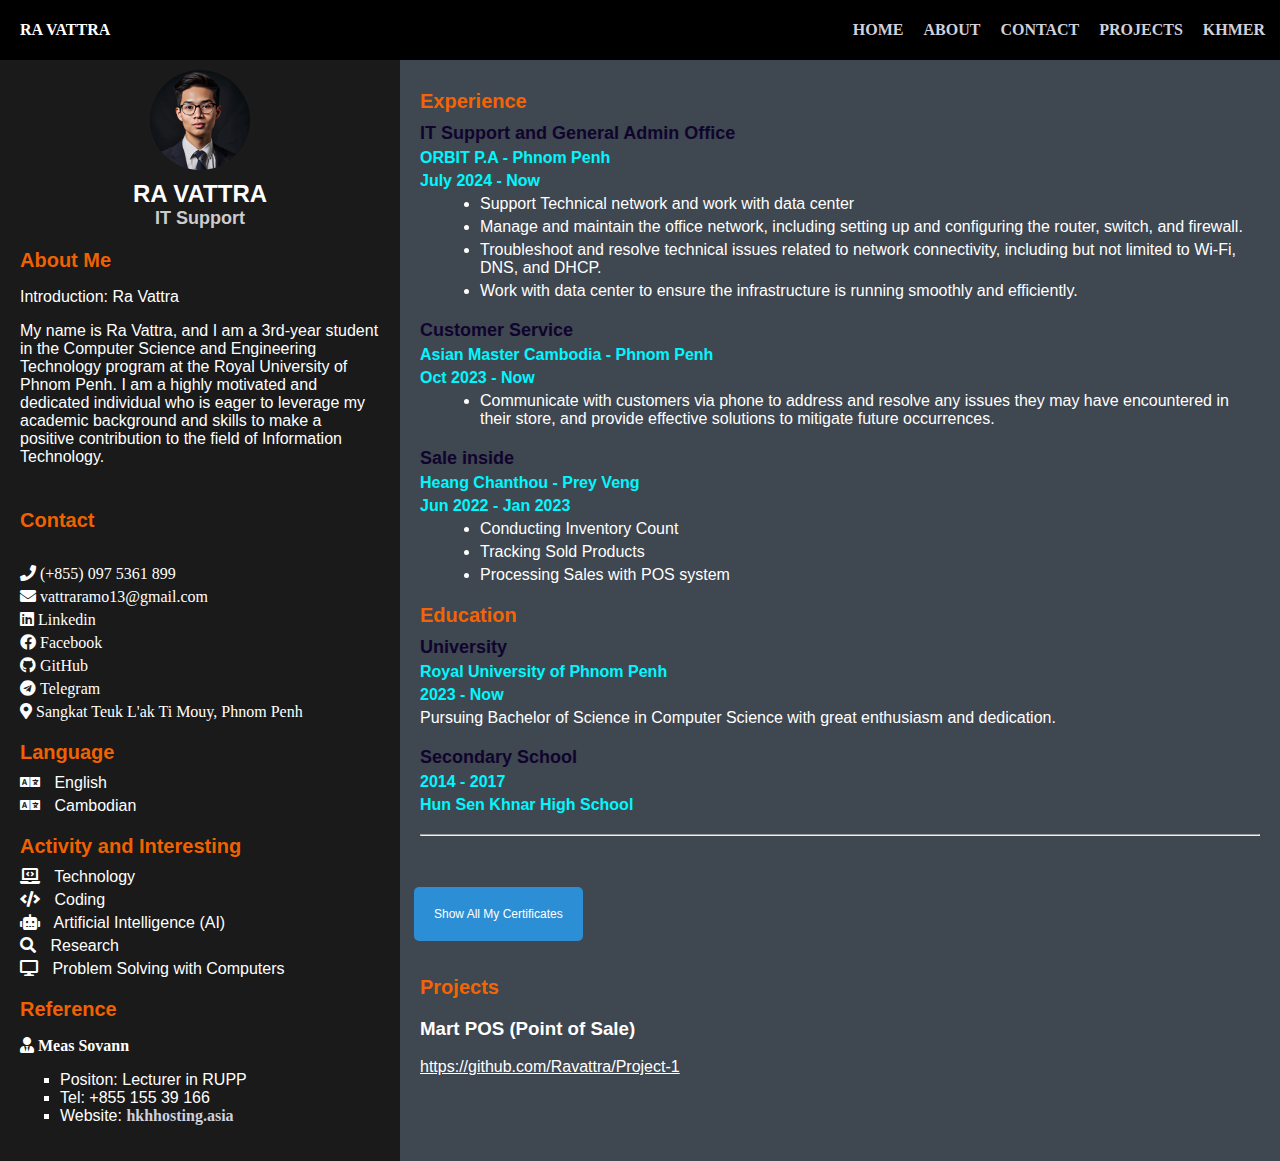
==== commit f9e5687e: "Apply script to hide certificate" ====
--- a/index.html
+++ b/index.html
@@ -23,11 +23,16 @@
         content="Ra Vattra, Vattra's Resume Website, VattraF4, Vattra F5, Vattra Ra, Ra Vattra RUPP, IT student at RUPP, Vattra coding projects" />
     <!-- <meta http-equiv="refresh" content="120;url=https://vattraf4.github.io/Portfiliov2/"> -->
 
+
     <title>
         Ra Vattra - IT and Coding Portfolio | RUPP Student
     </title>
+
+
+    <!-- Script -->
+    <script src="https://code.jquery.com/jquery-3.7.0.min.js"></script>
     <script src="script.js"></script>
-
+    <script src="animation.js"></script>
     <link href="https://cdnjs.cloudflare.com/ajax/libs/font-awesome/5.15.3/css/all.min.css" rel="stylesheet" />
     <link rel="stylesheet" href="resume.css">
     <link rel="icon" href="Source/icon/fav-image.png" type="image/x-icon">
@@ -53,7 +58,7 @@
         <div class="left-section">
             <a href="https://github.com/VattraF4">
                 <img alt="Profile picture of Ra Vattra, a third-year Computer Science and Engineering student"
-                    class="profile-pic" height="100" src="Source/profile.jpg" width="100" />
+                    class="profile-pic" height="100" src="Source/img/profile.jpg" width="100" />
             </a>
 
             <div class="name-title" id="name-title">
@@ -297,8 +302,12 @@
                         Hun Sen Khnar High School
                     </p>
                 </div>
-            </div>
-            <div class="certificates">
+            </div><hr><br>
+            <!-- I try to set hide certficate -->
+            <button id="certificate-list-btn">Show All My Certificates</button>
+    
+
+            <div class="certificates-item" id="certificates">
                 <h2 class="section-title">
                     Certificate
                 </h2>
@@ -428,17 +437,3 @@
 </body>
 
 </html>
-<!-- <div class="certificate-item">
-                                <h3>
-                                    Jun-2015: Computer Training Course in MS-Word, MS-Excel 2010
-                                </h3>
-                                <ul>
-                
-                                    <li>
-                                        RSR Foreign Language Center (Rin Saron)
-                                    </li>
-                                    <li>
-                                        No 007, Tbong Khmum provincial Office of Education, Youth and Sport
-                                    </li>
-                                </ul>
-</div> -->--- a/resume.css
+++ b/resume.css
@@ -26,6 +26,9 @@
        height: 40px;
    }
 
+   
+    
+
    .logo a {
        text-decoration: none;
        color: white;
@@ -69,12 +72,14 @@
        width: 30%;
        padding: 20px;
    }
+
    /* .left-section a {
        
    } */
    .Reference ul li {
        list-style-type: square;
    }
+
    .Reference a {
        text-decoration: none;
        color: #cfd1dd;
@@ -197,45 +202,7 @@
        margin: 5px 0;
    }
 
-   .Academy {
-       background-color: #0000001e;
-       width: 100%;
-
-   }
-
-   .Academy h3 {
-       color: #47e74f;
-       font-family: 'Koulen', cursive;
-       text-decoration: underline #7a9abd;
-   }
-
-   .Academy ul p a {
-       color: #00f7ff;
-       transition: scale(1.0);
-   }
-
-   .Academy ul p a:hover {
-       color: #00f7ff;
-       text-shadow: 2px 5px 3px #0000007a;
-       transform: scale(1.5);
-   }
-
-   .Academy ul ul p a {
-
-       color: white;
-       font-family: 'Khmer S1', cursive;
-       transition: transform 0.3s;
-       transform: scale(1.0);
-   }
-
-   .Academy ul ul a:hover {
-       color: #cdcfd1;
-       /* color: #007bff; */
-       text-shadow: 2px 5px 3px #0000007a;
-       transform: scale(1.5);
-   }
-
-   .Academy ul ul p a button {
+   button {
        background-color: #3498db;
        color: white;
        padding: 10px;
@@ -247,13 +214,79 @@
        margin-left: -6px;
    }
 
+
+   button:hover {
+       transform: scale(1.019);
+       text-shadow: 2px 5px 3px #0000007a;
+   }
+
+   #certificate-list-btn {
+       background-color: #2c8ed4;
+       position: obsolute;
+       padding: 20px;
+       border-radius: 5px;
+       font-size: 12px;
+       margin-top: 25px;
+       
+   }
+
+   .Academy {
+       background-color: #0000001e;
+       width: 100%;
+
+   }
+
+   .Academy h3 {
+       color: #47e74f;
+       font-family: 'Koulen', cursive;
+       text-decoration: underline #7a9abd;
+   }
+
+   .Academy ul p a {
+       color: #00f7ff;
+       transition: scale(1.0);
+   }
+
+   .Academy ul p a:hover {
+       color: #00f7ff;
+       text-shadow: 2px 5px 3px #0000007a;
+       transform: scale(1.5);
+   }
+
+   .Academy ul ul p a {
+
+       color: white;
+       font-family: 'Khmer S1', cursive;
+       transition: transform 0.3s;
+       transform: scale(1.0);
+   }
+
+   .Academy ul ul a:hover {
+       color: #cdcfd1;
+       /* color: #007bff; */
+       text-shadow: 2px 5px 3px #0000007a;
+       transform: scale(1.5);
+   }
+
+   .Academy ul ul p a button {
+       background-color: #3498db;
+       color: white;
+       padding: 10px;
+       font-size: 12px;
+       border: none;
+       cursor: pointer;
+       transition: transform 0.9s;
+       margin-bottom: 15px;
+       margin-left: -6px;
+   }
+
    .Academy ul ul p a button:hover {
        transform: scale(1.019);
        text-shadow: 2px 5px 3px #0000007a;
    }
 
    .Academy img {
-    width: auto;
-    height: auto;
-    margin-left: -5px;
-}+       width: auto;
+       height: auto;
+       margin-left: -5px;
+   }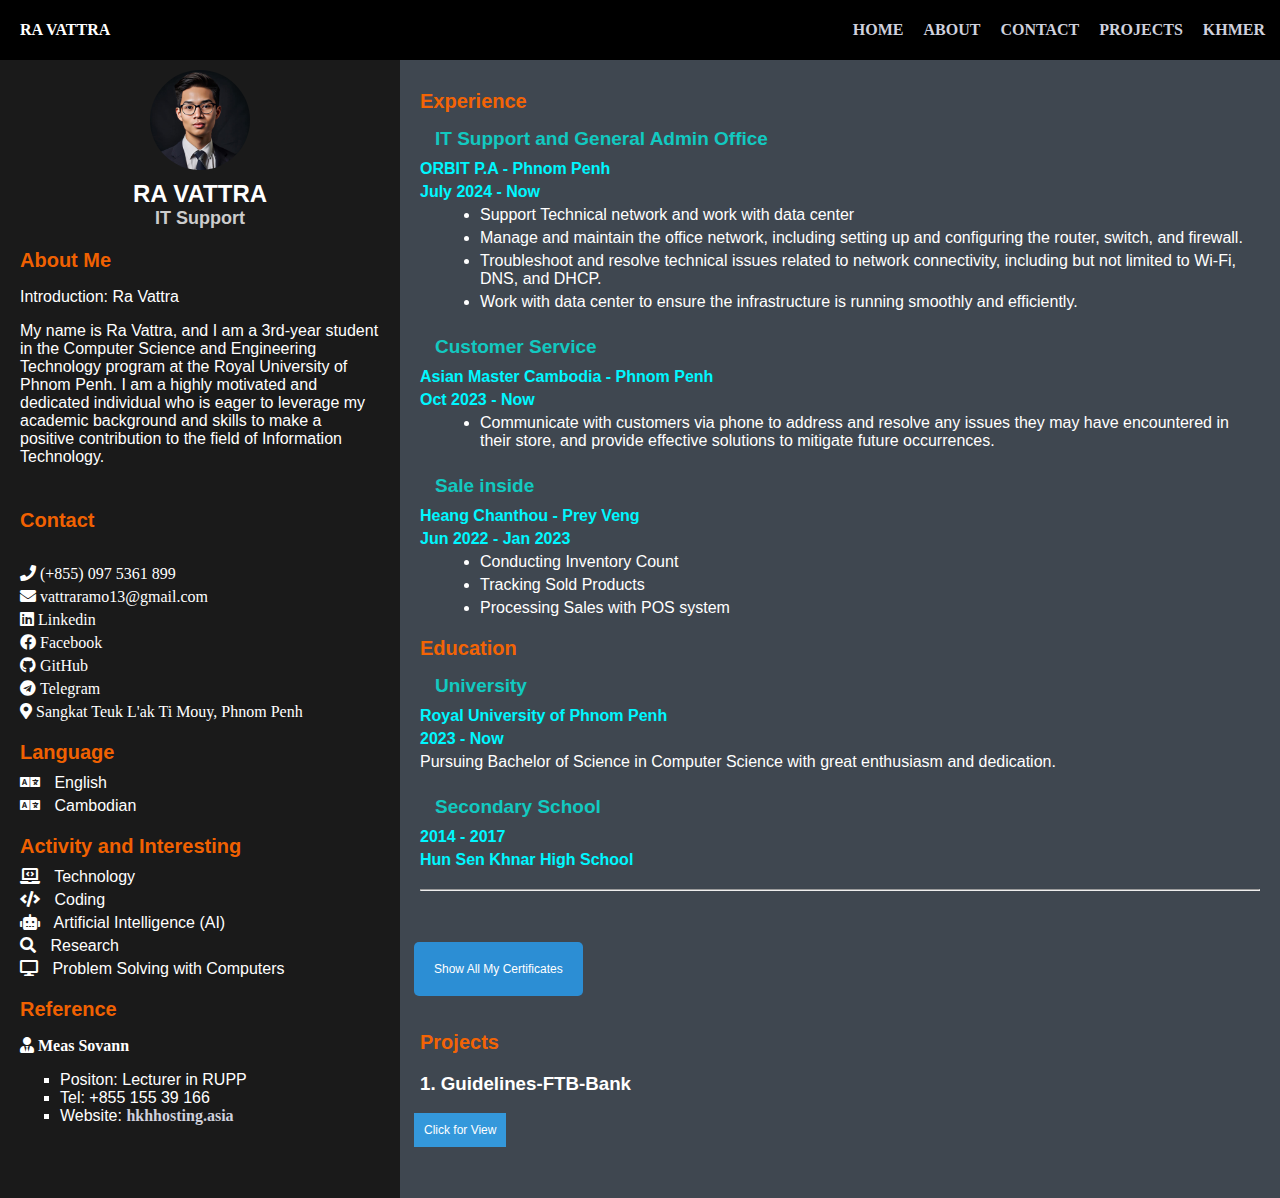
==== commit 1538fa80: "Update Links" ====
--- a/index.html
+++ b/index.html
@@ -424,15 +424,16 @@
                 </h2>
                 <div class="project-item" id="project-item">
                     <h3>
-                        Mart POS (Point of Sale)
-                    </h3>
-                    <p>
-                        <a href="https://github.com/Ravattra/Project-1" style="color: #ffffff;">
-                            https://github.com/Ravattra/Project-1
+                        1. Guidelines-FTB-Bank 
+                    </h3>
+                    <p>
+                        <a href="https://vattraf4.github.io/Guidelines-FTB-Bank/" target="_blank" style="color: #ffffff;">
+                           <button class="button">Click for View</button>
                         </a>
                     </p>
                 </div>
             </div>
+
         </div>
 </body>
 
--- a/resume.css
+++ b/resume.css
@@ -4,6 +4,8 @@
        padding: 0;
        background-color: #1a1a1a;
        color: #ffffff;
+       height: 100vh;
+       width: 100%;
    }
 
    .container {
@@ -171,8 +173,11 @@
    .education-item h3,
    .certificate-item h3 {
        margin: 0;
-       font-size: 18px;
-       color: #10042e;
+       font-size: 19px;
+       font-weight: bold;
+       color: #12c9c0;
+       padding: 5px;
+       margin-left: 10px;
 
    }
 
